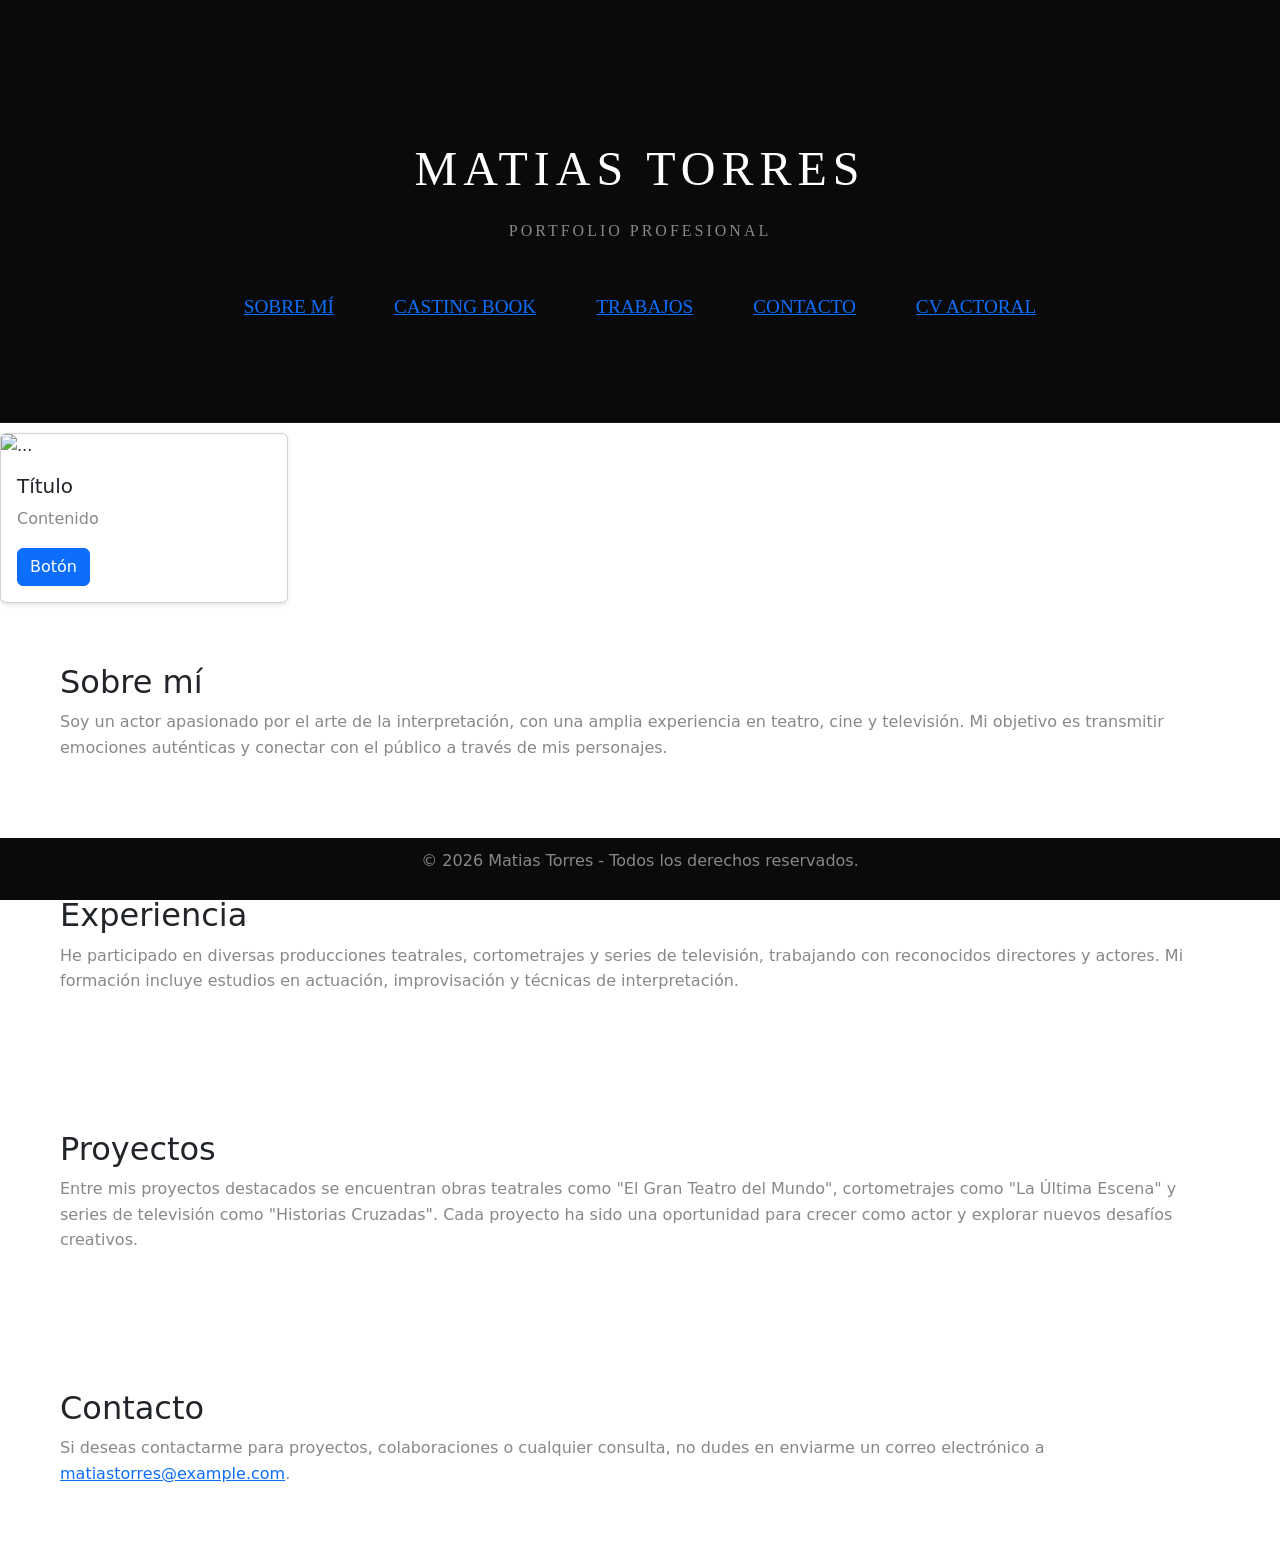
==== index.html @ a9c1d56f "Estructura inicial HTML, favicon; prueba de estilos.css" ====
<!DOCTYPE html> 

<html lang="en">

<head>

    <meta charset="UTF-8">
    <meta name="author" content="Matias Torres">
    <meta name="description" content="Trabajo Práctico - Modulo 1 - Diplomatura FullStack ICARO ">
    <meta name="keywords" content="Actor, Portfolio, Actuación, Desarrollo Web, Trabajo Practico">
    <meta name="viewport" content="width=device-width, initial-scale=1.0">
    <title>Matias Torres | Portfolio</title>
    <link rel="icon" type="image/x-icon" href="favicon.png">
    <link rel="stylesheet" href="estilos/estilos.css">
    <link href="https://cdn.jsdelivr.net/npm/bootstrap@5.3.3/dist/css/bootstrap.min.css" rel="stylesheet" integrity="sha384-sRIl4kxILFvY47J16cr9ZwB07vP4J8+LH7qKQnuqkuIAvNWLzeN8tE5YBujZqJLB" crossorigin="anonymous">
    <script src="https://cdn.jsdelivr.net/npm/bootstrap@5.3.3/dist/js/bootstrap.bundle.min.js" integrity="sha384-FKyoEForCGlyvwx9Hj09JcYn3nv7wiPVlz7YYwJrWVcXK/BmnVDxM+D2scQbITxI" crossorigin="anonymous"></script>

</head>

<body>

    <header class="header">
        <h1>Matias Torres</h1>
        <p>Portfolio profesional</p>
        <nav>
            <ul>
                <li><a href="#sobre-mi">Sobre mí</a></li>
                <li><a href="#casting-book">Casting Book</a></li>
                <li><a href="#set-escenario">Trabajos</a></li>
                <li><a href="#contacto">Contacto</a></li>
                <li><a href="imgs/CV - Actoral.png">CV ACTORAL</a></li>
            </ul>
        </nav>
    </header>

    <main>
        <div class="card" style="width: 18rem;">
  <img src="..." class="card-img-top" alt="...">
  <div class="card-body">
    <h5 class="card-title">Título</h5>
    <p class="card-text">Contenido</p>
    <a href="#" class="btn btn-primary">Botón</a>
  </div>
</div>
        <section id="sobre-mi" class="section">
            <h2>Sobre mí</h2>
            <p>Soy un actor apasionado por el arte de la interpretación, con una amplia experiencia en teatro, cine y televisión. Mi objetivo es transmitir emociones auténticas y conectar con el público a través de mis personajes.</p>
        </section>

        <section id="casting-book" class="section">
            <h2>Experiencia</h2>
            <p>He participado en diversas producciones teatrales, cortometrajes y series de televisión, trabajando con reconocidos directores y actores. Mi formación incluye estudios en actuación, improvisación y técnicas de interpretación.</p>
        </section>

        <section id="set-escenario" class="section">
            <h2>Proyectos</h2>
            <p>Entre mis proyectos destacados se encuentran obras teatrales como "El Gran Teatro del Mundo", cortometrajes como "La Última Escena" y series de televisión como "Historias Cruzadas". Cada proyecto ha sido una oportunidad para crecer como actor y explorar nuevos desafíos creativos.</p>
        </section>

        <section id="contacto" class="section">
            <h2>Contacto</h2>
            <p>Si deseas contactarme para proyectos, colaboraciones o cualquier consulta, no dudes en enviarme un correo electrónico a <a href="mailto:matiastorres@example.com">matiastorres@example.com</a>.</p>
        </section>
    </main>

    <footer>
        <p>&copy; 2026 Matias Torres - Todos los derechos reservados.</p>
    </footer>   

</body>

</html>
---- estilos/estilos.css ----
/* Estilos para el cuerpo de la página */
    body {
        font-family: 'Georgia', serif;
        margin: 0;
        padding: 0;
        background-color: #0a0a0a;
        color: #ffffff;
    }

    /* Estilos para los párrafos (rem: tamaño relativo al documento) */ 
    p {
        font-size: 1rem;
        line-height: 1.6;
        color: #888;
        margin-bottom: 50px;
    }

    /* --------------Estilos-detalle------------------*/

    /* -------- HEADER -------- */

    .header {
        font-size: 32px;
        color: #ffffff;
        background-color:#0a0a0a;
        text-align: center;
        margin-bottom: 10px;
        border-bottom: 1px solid #1c1c1c;
        padding: 140px 20px 100px 20px;
        width: 100%;
        font-family: Georgia, serif;
        text-transform: uppercase;
    }

    .header h1 {
        font-size: 3rem;
        font-weight: 300;
        letter-spacing: 6px;
        color: #ffffff;
        margin-bottom: 20px;
    }

    .header p {
        font-size: 1rem;
        letter-spacing: 3px;
        color: #888;
        margin-bottom: 50px;
    }

    /* -+ 1mer flexbox +- */
    .header nav ul {
    list-style: none;
    padding: 0;
    margin: 0;
    display: flex;
    justify-content: center;
    gap: 60px;
    font-size: 1.2rem;
    }

    /* -+ efecto tarjeta +- */
    .card {
    transition: all 0.3s ease-in-out; /* Suaviza la transición */
    box-shadow: 0 2px 5px rgba(0,0,0,0.1);
    }

    .card:hover {
    transform: translateY(-10px); /* Eleva la tarjeta */
    box-shadow: 0 10px 20px rgba(0,0,0,0.2); /* Aumenta la sombra */
    }

    /* --- Comportamiento de Enlaces --- */
    a {
        color: #9e9e9e;
        text-decoration: none;
    }

    a:hover {
        color: #ffffff;
    }

    /* -Imágenes */
    img {
        max-width: 100%;
        height: auto;
    }

    /* -section (class)*/
    section {
        padding: 60px 20px; 
        max-width: 1200px;
        margin: 0 auto;
    }

    /* -footer*/
    footer {
        background-color: #0a0a0a;
        color: white;
        padding: 10px;
        text-align: center;
        position: fixed;
        width: 100%;
        bottom: 0;
    }
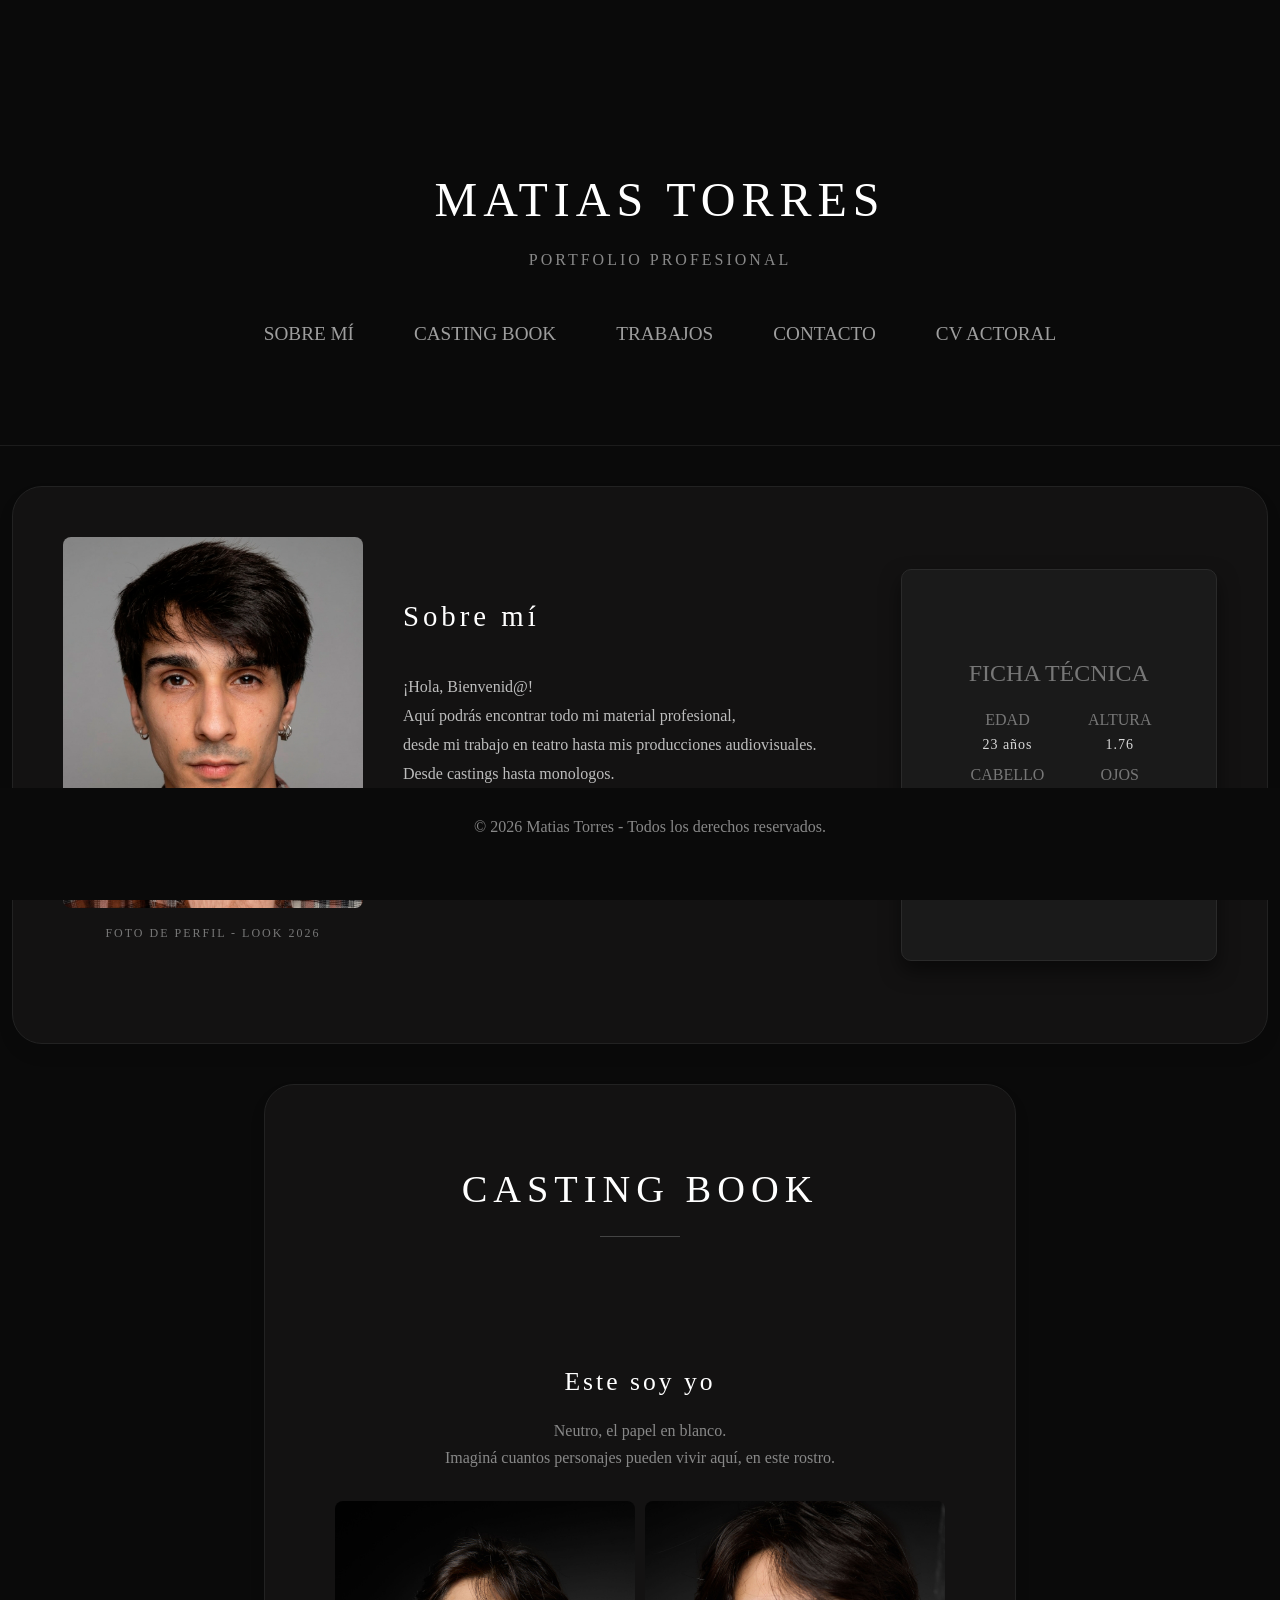
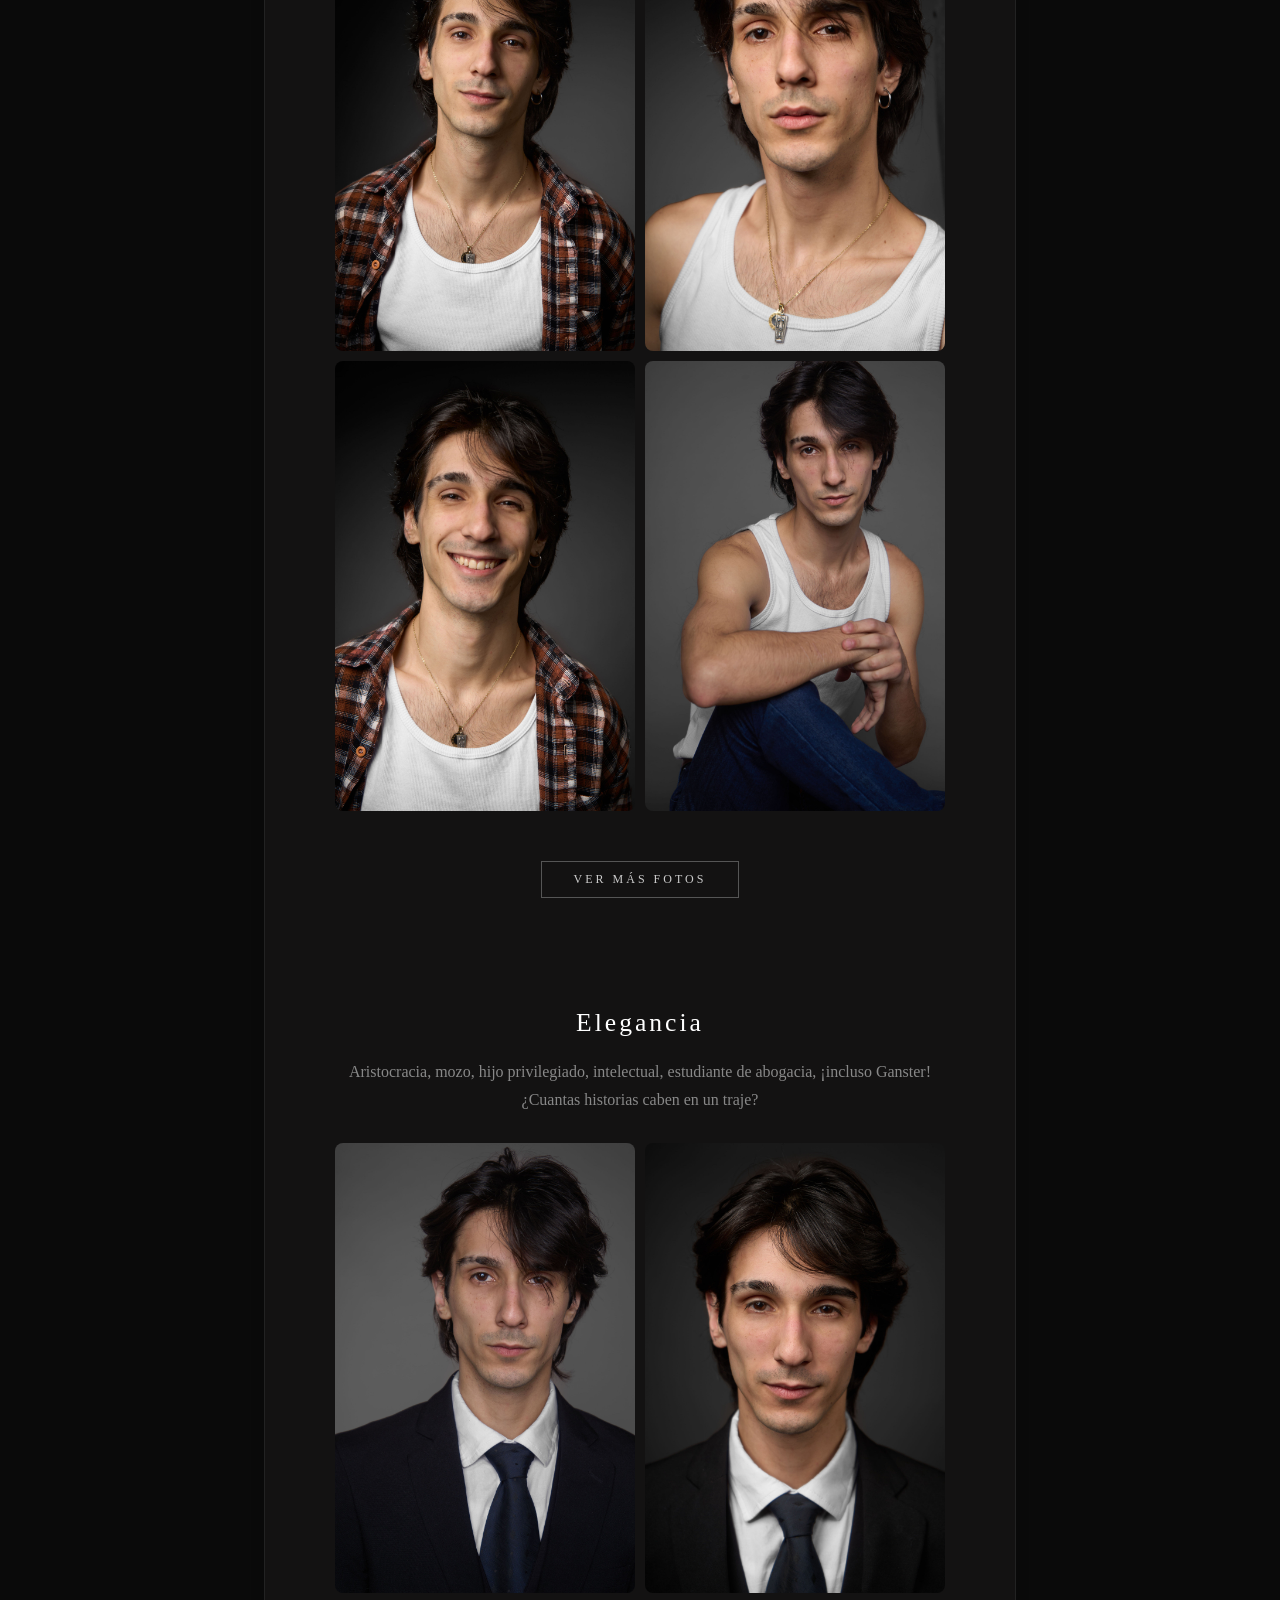
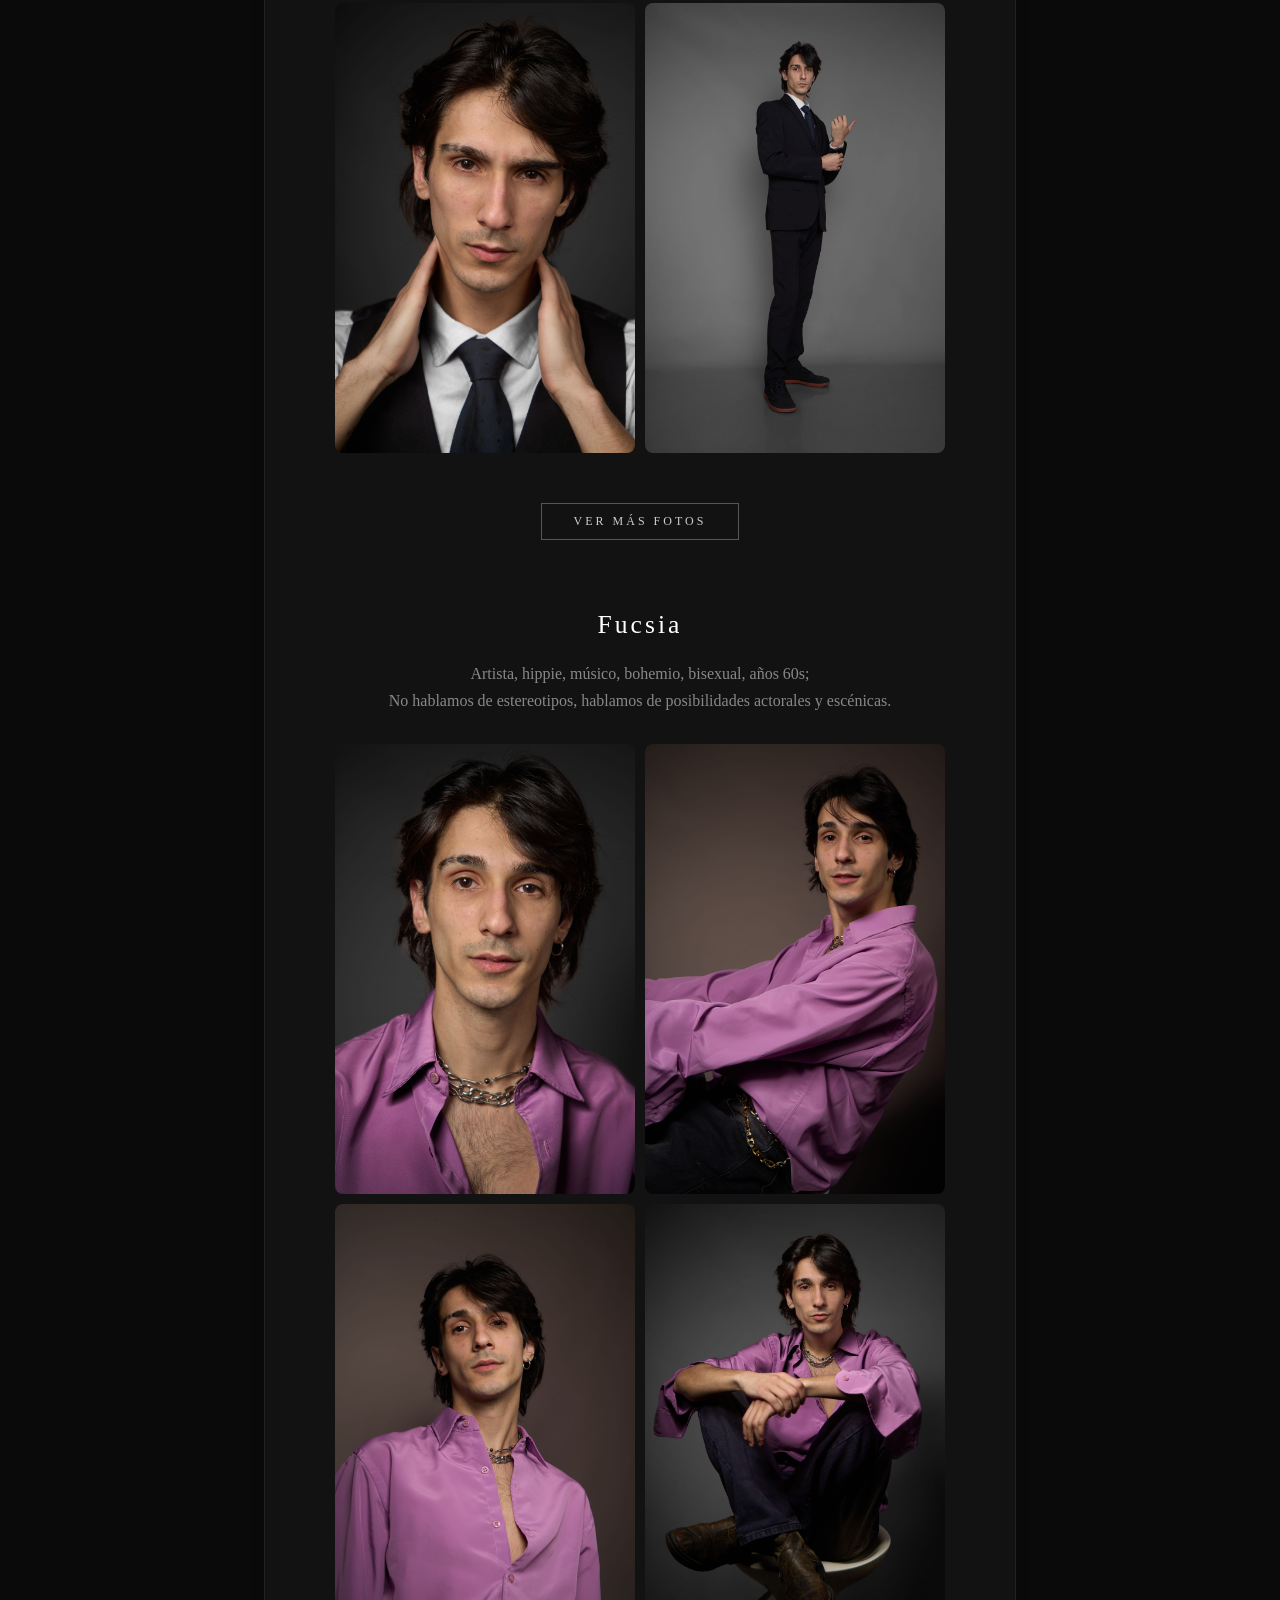
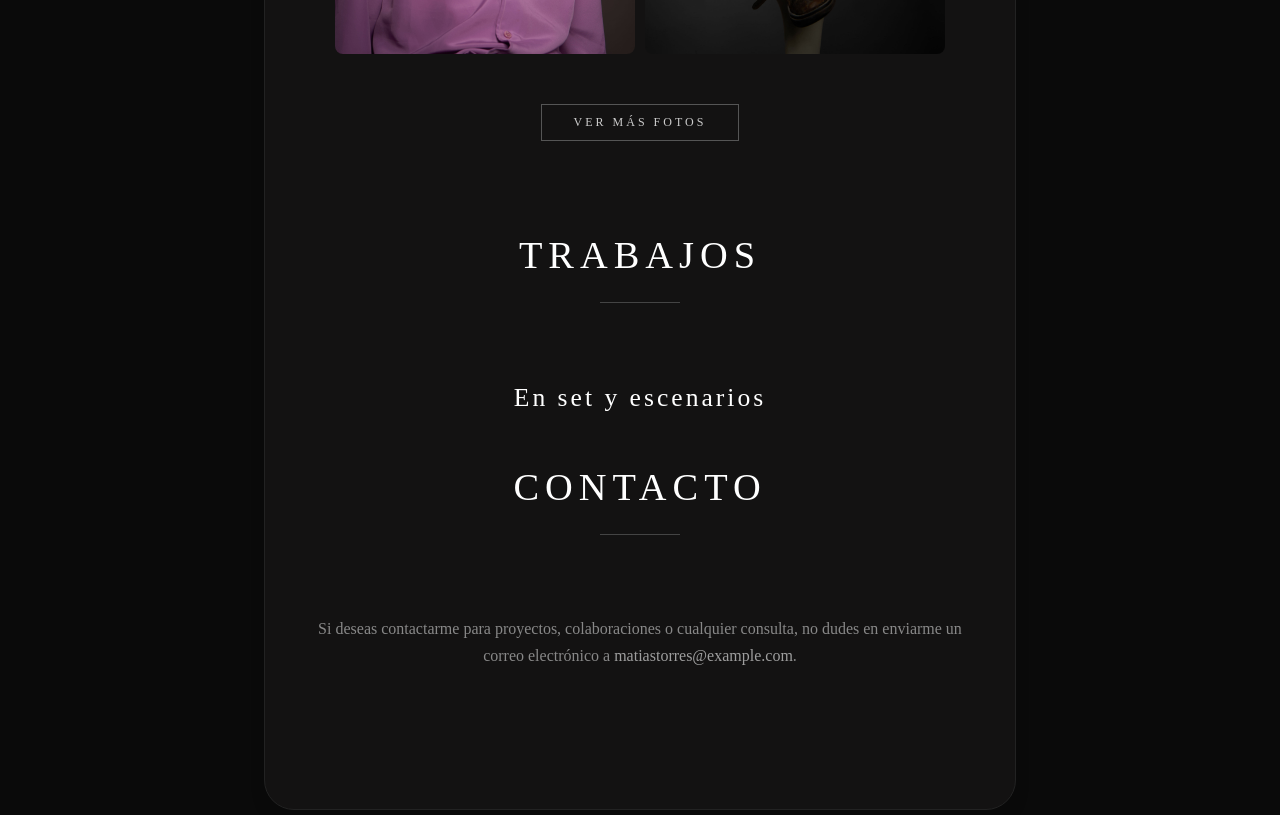
==== commit 3cf1d5dd: "Actualizo estilos de la card y layout" ====
--- a/index.html
+++ b/index.html
@@ -12,8 +12,6 @@
     <title>Matias Torres | Portfolio</title>
     <link rel="icon" type="image/x-icon" href="favicon.png">
     <link rel="stylesheet" href="estilos/estilos.css">
-    <link href="https://cdn.jsdelivr.net/npm/bootstrap@5.3.3/dist/css/bootstrap.min.css" rel="stylesheet" integrity="sha384-sRIl4kxILFvY47J16cr9ZwB07vP4J8+LH7qKQnuqkuIAvNWLzeN8tE5YBujZqJLB" crossorigin="anonymous">
-    <script src="https://cdn.jsdelivr.net/npm/bootstrap@5.3.3/dist/js/bootstrap.bundle.min.js" integrity="sha384-FKyoEForCGlyvwx9Hj09JcYn3nv7wiPVlz7YYwJrWVcXK/BmnVDxM+D2scQbITxI" crossorigin="anonymous"></script>
 
 </head>
 
@@ -34,27 +32,85 @@
     </header>
 
     <main>
-        <div class="card" style="width: 18rem;">
-  <img src="..." class="card-img-top" alt="...">
-  <div class="card-body">
-    <h5 class="card-title">Título</h5>
-    <p class="card-text">Contenido</p>
-    <a href="#" class="btn btn-primary">Botón</a>
-  </div>
-</div>
-        <section id="sobre-mi" class="section">
-            <h2>Sobre mí</h2>
-            <p>Soy un actor apasionado por el arte de la interpretación, con una amplia experiencia en teatro, cine y televisión. Mi objetivo es transmitir emociones auténticas y conectar con el público a través de mis personajes.</p>
+        <section id="sobre-mi" class="card">
+            <div class="card-image">
+                <img src="imgs/look2026.png" alt="Foto de perfil de Matias Torres">
+                <p class="epigrafe">Foto de perfil - Look 2026</p>
+            </div>
+
+            <div class="card-content">
+                <h2>Sobre mí</h2>
+                <p> ¡Hola, Bienvenid@! <br>
+                Aquí podrás encontrar todo mi material profesional, <br>
+                desde mi trabajo en teatro hasta mis producciones audiovisuales. <br>
+                Desde castings hasta monologos. <br>
+                Mis fotos profesionales para casting, como mi look actual, mi contacto; <br>
+                ¡Hasta variados detrás de escenas! <br> <br>
+                Espero pronto trabajemos juntos, ¡espero tu mensaje! </p>           
+            </div>
+
+            <div>
+                <div class="ficha-tecnica">
+                    <h2>Ficha Técnica</h2>
+                    <ul>
+                        <li> <h3> Edad </h3> <p> 23 años </p> </li>    
+                        <li> <h3> Altura </h3> <p> 1.76 </p> </li>
+                        <li> <h3> Cabello </h3> <p> Negro </p> </li>
+                        <li> <h3> Ojos </h3> <p> Marrón oscuro </p> </li>
+                        <li> <h3> Peso </h3> <p> 55kg </p> </li>
+                        <li> <h3> Idiomas </h3> <p> Español e Inglés (B2) </p> </li>
+                    </ul>
+            </div>
         </section>
 
-        <section id="casting-book" class="section">
-            <h2>Experiencia</h2>
-            <p>He participado en diversas producciones teatrales, cortometrajes y series de televisión, trabajando con reconocidos directores y actores. Mi formación incluye estudios en actuación, improvisación y técnicas de interpretación.</p>
+        <section id="casting-book" class="card">
+                    <h2>Casting Book</h2>
+        <div class="casting-book"> 
+            <h3>Este soy yo</h3>
+            <p>Neutro, el papel en blanco. <br> Imaginá cuantos personajes pueden vivir aquí, en este rostro.</p>
+            <div class="galeria-neutro">
+                <img src="imgs/neutro/yo1.jpg" alt="Este soy yo">
+                <img src="imgs/neutro/yo2.jpg" alt="Este soy yo">
+                <img src="imgs/neutro/yo3.jpg" alt="Este soy yo">
+                <img src="imgs/neutro/yo4.jpg" alt="Este soy yo">
+            </div>
+            <a href="este-soy-yo.html" class="ver-mas">Ver más fotos</a>
+            </div>
+        <div class="casting-book">
+            <h3>Elegancia</h3>
+            <p>Aristocracia, mozo, hijo privilegiado, intelectual, estudiante de abogacia, ¡incluso Ganster! <br> 
+                ¿Cuantas historias caben en un traje?</p>
+                <div class="casting-book">
+                     <div class="galeria-neutro">
+                <img src="imgs/elegancia/Elegancia1.jpg" alt="Este soy yo elegante">
+                <img src="imgs/elegancia/Elegancia3.jpg" alt="Este soy yo elegante">
+                <img src="imgs/elegancia/Elegancia4.jpg" alt="Este soy yo elegante">
+                <img src="imgs/elegancia/Elegancia2.jpg" alt="Este soy yo elegante">
+            </div>
+            <a href="este-soy-yoelegante.html" class="ver-mas">Ver más fotos</a>
+
+                </div>
+            <h3>Fucsia</h3>
+            <p>Artista, hippie, músico, bohemio, bisexual, años 60s;  <br> 
+                No hablamos de estereotipos, hablamos de posibilidades actorales y escénicas.</p>
+                <div class="casting-book">
+                     <div class="galeria-neutro">
+                        <img src="imgs/fucsia/Fucsia3.jpg" alt="Este soy yo fucsia">
+                        <img src="imgs/fucsia/Fucsia8.jpg" alt="Este soy yo fucsia">
+                        <img src="imgs/fucsia/Fucsia11.jpg" alt="Este soy yo fucsia">
+                        <img src="imgs/fucsia/Fucsia6.jpg" alt="Este soy yo fucsia">
+                    </div>
+                    <a href="este-soy.yofucsia.html" class="ver-mas">Ver más fotos</a>
+                </div>
+                <section id="set-escenario" class="seccion">
+    <div class="trabajos-header">
+    <h2>TRABAJOS</h2>
+    <h3>En set y escenarios</h3>
+</div>
         </section>
 
         <section id="set-escenario" class="section">
-            <h2>Proyectos</h2>
-            <p>Entre mis proyectos destacados se encuentran obras teatrales como "El Gran Teatro del Mundo", cortometrajes como "La Última Escena" y series de televisión como "Historias Cruzadas". Cada proyecto ha sido una oportunidad para crecer como actor y explorar nuevos desafíos creativos.</p>
+           
         </section>
 
         <section id="contacto" class="section">
--- a/estilos/estilos.css
+++ b/estilos/estilos.css
@@ -59,46 +59,217 @@
     }
 
     /* -+ efecto tarjeta +- */
+
     .card {
-    transition: all 0.3s ease-in-out; /* Suaviza la transición */
-    box-shadow: 0 2px 5px rgba(0,0,0,0.1);
-    }
-
-    .card:hover {
-    transform: translateY(-10px); /* Eleva la tarjeta */
-    box-shadow: 0 10px 20px rgba(0,0,0,0.2); /* Aumenta la sombra */
-    }
-
-    /* --- Comportamiento de Enlaces --- */
-    a {
-        color: #9e9e9e;
-        text-decoration: none;
-    }
-
-    a:hover {
-        color: #ffffff;
-    }
+    transition: all 0.3s ease-in-out;
+    box-shadow: 0 10px 15px rgba(0,0,0,0.1);
+    padding: 50px;
+    border: 1px solid #222;
+    border-radius: 30px;
+    width: fit-content;
+    margin: 40px auto;
+    background-color: #131212;
+    display: flex;
+    gap: 40px;
+    align-items: center;
+    }
+
+    .card-content {
+    flex: 1;
+    min-width: 300px;
+    }
+
+    .card-content p {
+    color: #bdbdbd;
+    font-size: 1rem;
+    text-align: left;
+    line-height: 1.8;
+    flex: 1;
+    min-width: 0;
+    }
+
+    .card-content h2 {
+    font-weight: 300;
+    font-size: 1.8rem;
+    text-align: left;
+    letter-spacing: 4px;
+    margin-bottom: 40px;
+    color: #ffffff;
+    }
+
+    .card img {
+    width: 300px;
+    border-radius: 8px;
+    height: auto;
+    }
+
+    .epigrafe {
+    margin-top: 12px;
+    font-size: 0.75rem;
+    letter-spacing: 2px;
+    color: #777;
+    text-transform: uppercase;
+    text-align: center;
+    }
+
+    .ficha-tecnica {
+    flex: 400px;
+    flex-shrink: 0;
+    background: #1a1a1a;
+    border: 1px solid #2a2a2a;
+    border-radius: 10px;
+    padding: 70px 25px;
+    box-shadow: 0 10px 20px rgba(0,0,0,0.5);
+    }
+
+    .ficha-tecnica ul {
+    list-style: none;
+    display: grid;
+    grid-template-columns: repeat(2, auto);
+    justify-content: center;
+    font-size: 1.2rem;
+    text-align: center;
+    }
+
+    .ficha-tecnica p {
+    margin: 5px 0;
+    font-size: 0.875rem;
+    color: #d9d9d9;
+    letter-spacing: 1px;
+    }
+
+    .ficha-tecnica h2 { 
+    font-size: 1.5rem;
+    color: #ffffff;
+    margin: 4spx;
+    text-transform: uppercase;
+    text-align: center;
+    font-weight: 300;
+    color: #777;
+    }
+
+    .ficha-tecnica h3 { 
+    font-size: 1rem;
+    color: #ffffff;
+    margin: 4px;
+    text-transform: uppercase;
+    text-align: center;
+    font-weight: 300;
+    color: #777;
+    }
+
+    /* --- Casting Book --- */
+
+#casting-book {
+    display: flex;
+    flex-direction: column;
+    align-items: center;
+}
+
+.casting-book {
+    display: flex;
+    flex-direction: column;
+    align-items: center;
+    margin-bottom: 60px;
+}
+
+.galeria-neutro {
+    display: grid;
+    grid-template-columns: repeat(2, 1fr);
+    gap: 10px;
+    justify-content: center;
+}
+
+#casting-book h2 {
+    font-size: 2.4rem;
+    letter-spacing: 6px;
+    font-weight: 300;
+    text-transform: uppercase;
+    margin-bottom: 80px;
+    text-align: center;
+    position: relative;
+}
+
+#casting-book h2::after {
+    content: "";
+    display: block;
+    width: 80px;
+    height: 1px;
+    background: #444;
+    margin: 25px auto 0 auto;
+}
+
+#casting-book h3 {
+    font-size: 1.6rem;
+    letter-spacing: 3px;
+    font-weight: 400;
+    margin-top: 10px;
+    margin-bottom: 20px;
+    text-align: center;
+}
+
+#casting-book p {
+    max-width: 650px;
+    margin: 0 auto 30px auto;
+    text-align: center;
+    line-height: 1.7;
+}
+
+#casting-book {
+    margin-bottom: 5px;
+}
+
+/* --- Comportamiento de Enlaces --- */
+a {
+    color: #9e9e9e;
+    text-decoration: none;
+}
+
+a:hover {
+    color: #ffffff;
+}
+
+/* --- Botón Ver Más --- */
+
+.ver-mas {
+    display: inline-block;
+    margin-top: 50px;
+    padding: 10px 32px;
+    border: 1px solid #555;
+    font-size: 0.75rem;
+    letter-spacing: 3px;
+    text-transform: uppercase;
+    color: #ccc;
+    text-decoration: none;
+    transition: all 0.3s ease;}
+
+.ver-mas:hover {
+    background: white;
+    color: black;
+}
 
     /* -Imágenes */
-    img {
-        max-width: 100%;
-        height: auto;
-    }
-
-    /* -section (class)*/
-    section {
-        padding: 60px 20px; 
-        max-width: 1200px;
-        margin: 0 auto;
-    }
+img {
+    max-width: 100%;
+    height: auto;
+}
 
     /* -footer*/
-    footer {
-        background-color: #0a0a0a;
-        color: white;
-        padding: 10px;
-        text-align: center;
-        position: fixed;
-        width: 100%;
-        bottom: 0;
-    }   
+footer {
+    background-color: #0a0a0a;
+    color: white;
+    padding: 10px;
+    text-align: center;
+    position: fixed;
+    width: 100%;
+    bottom: 0;
+}
+
+    @media (max-width:768px){
+
+    .card{
+    flex-direction:column;
+    text-align:center;
+    }
+
+    }
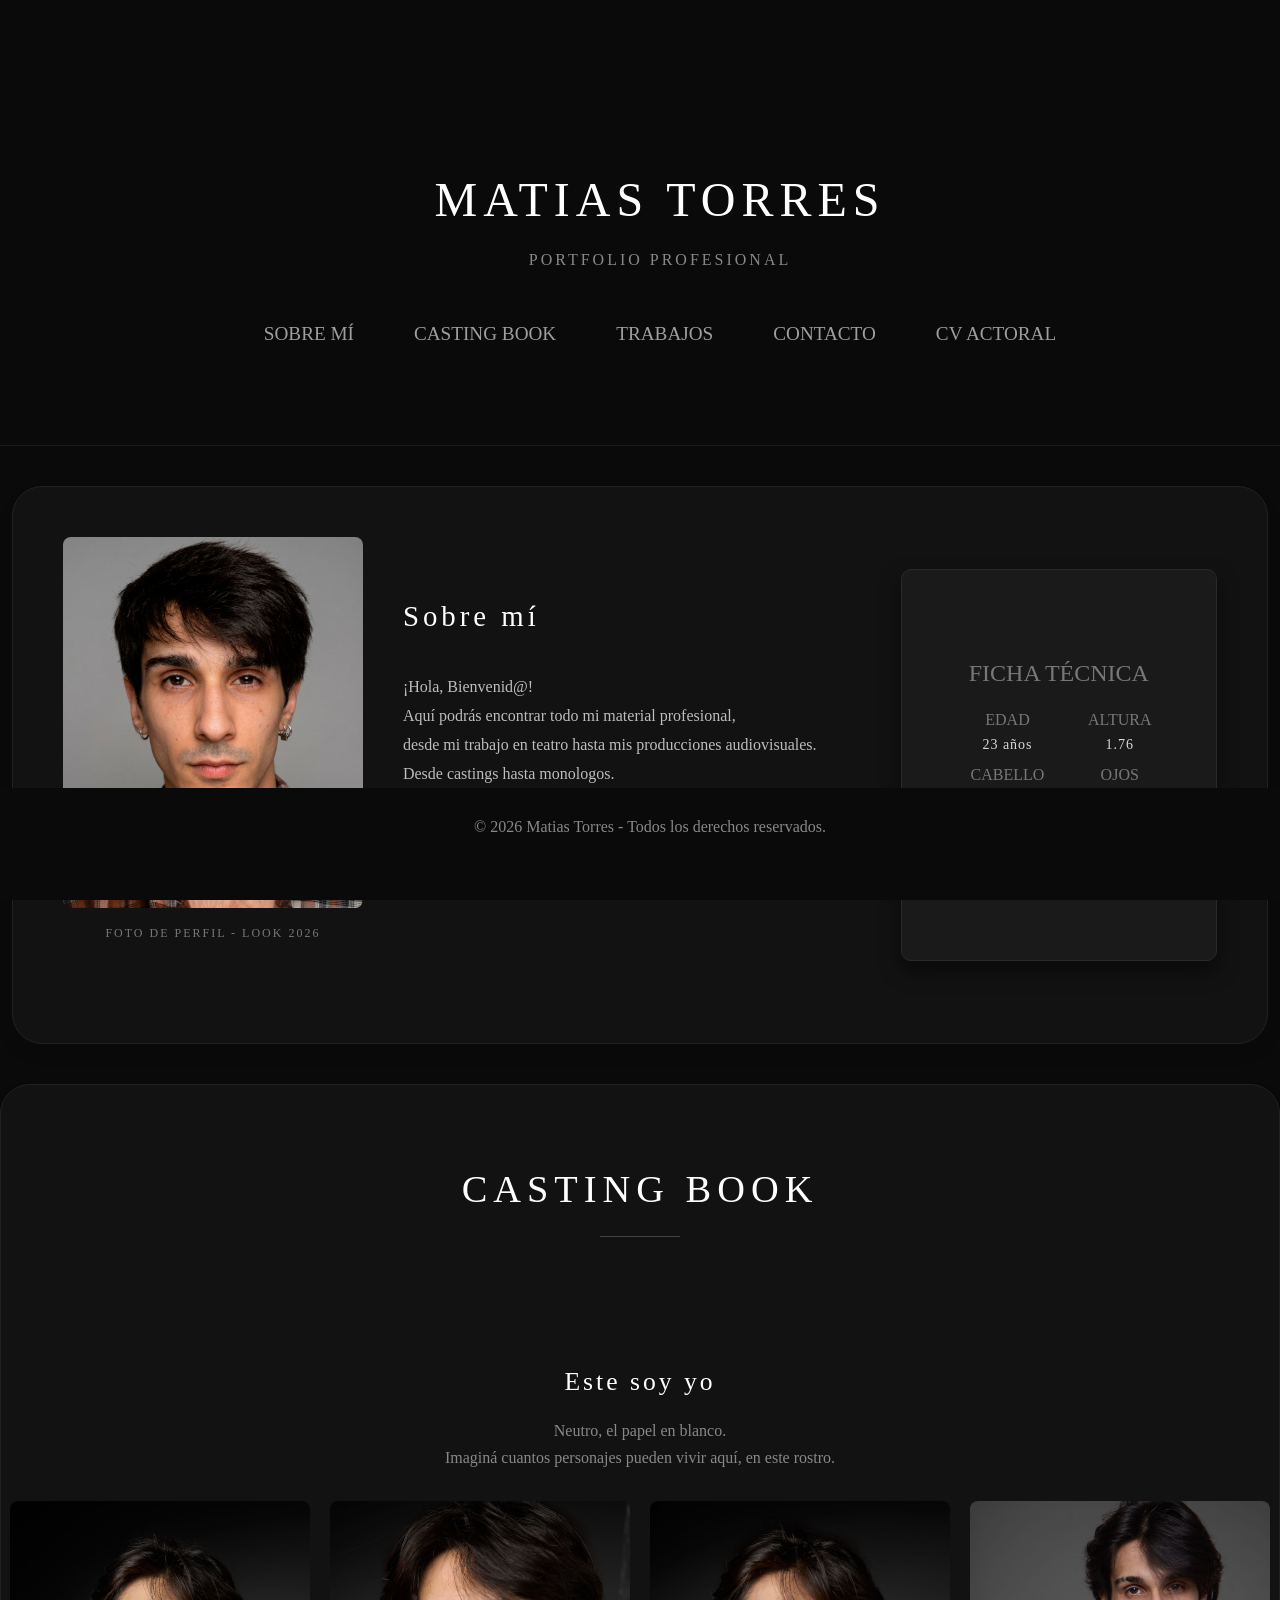
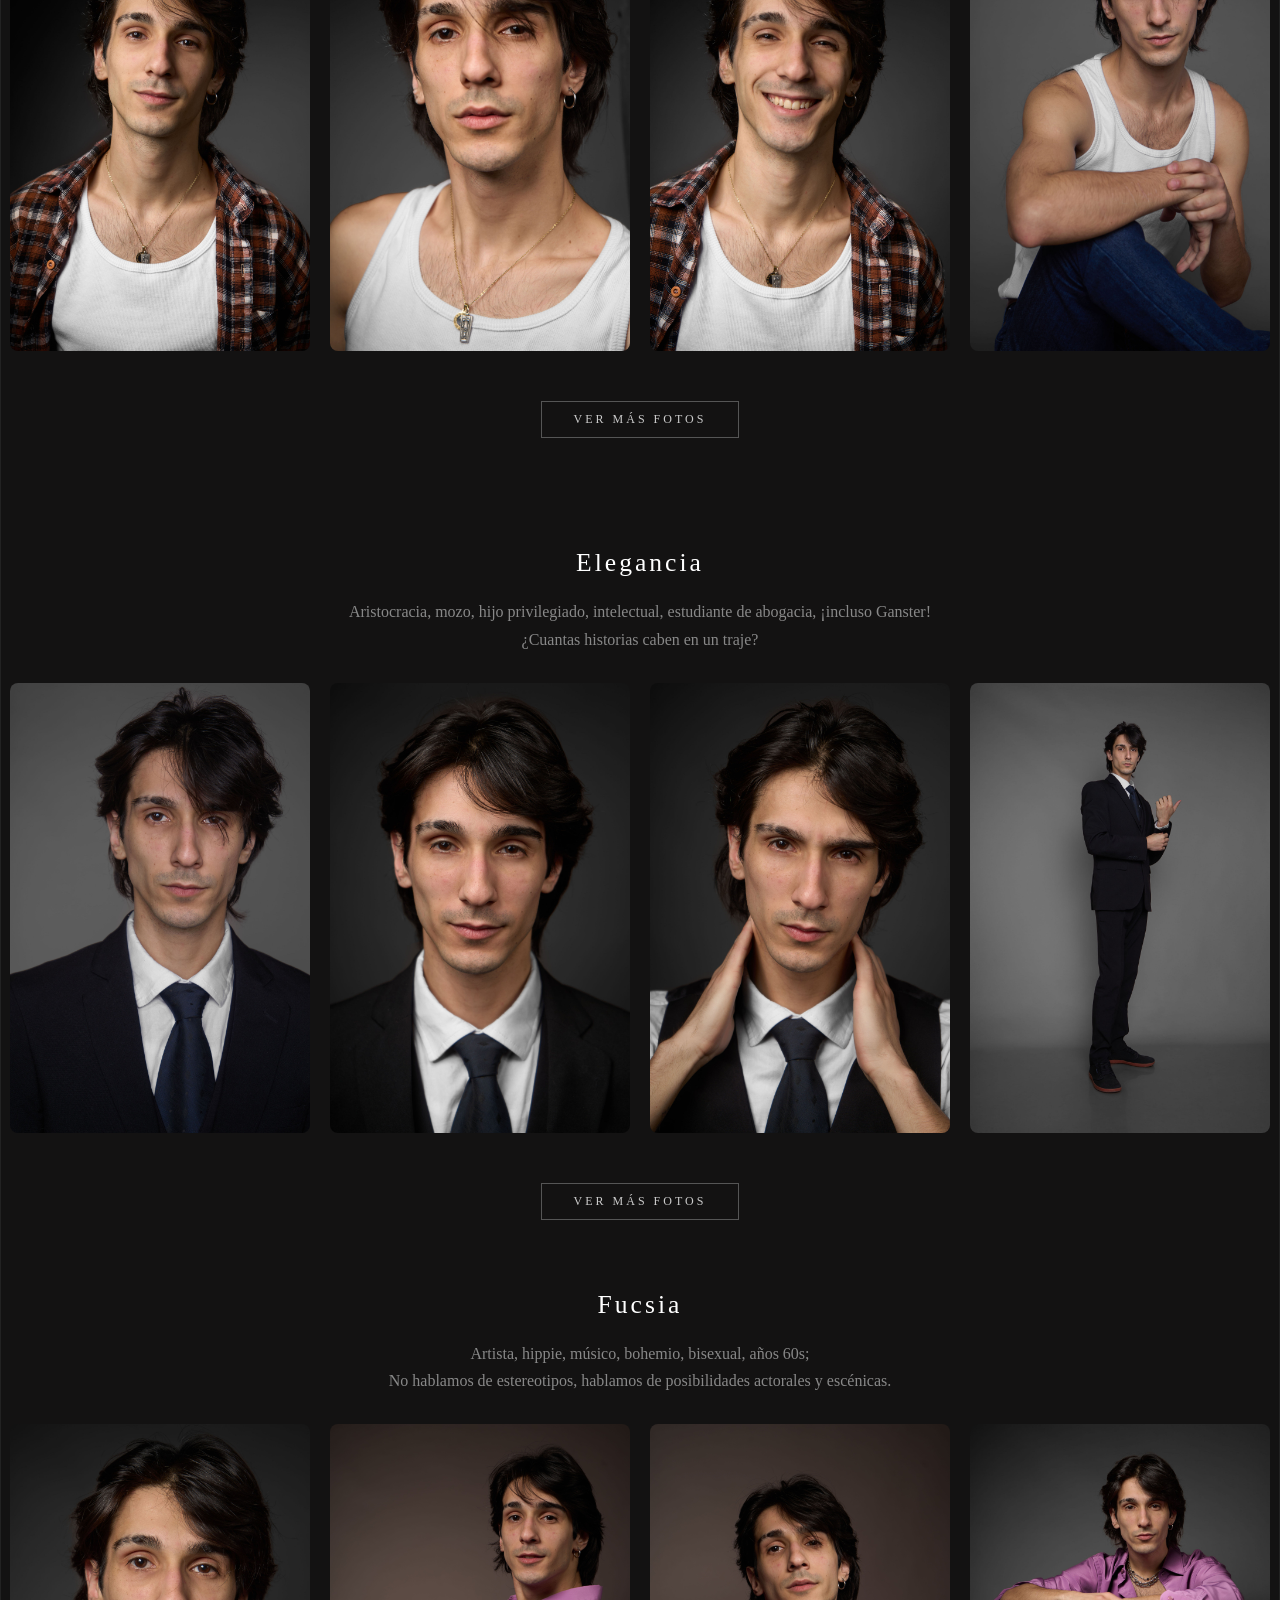
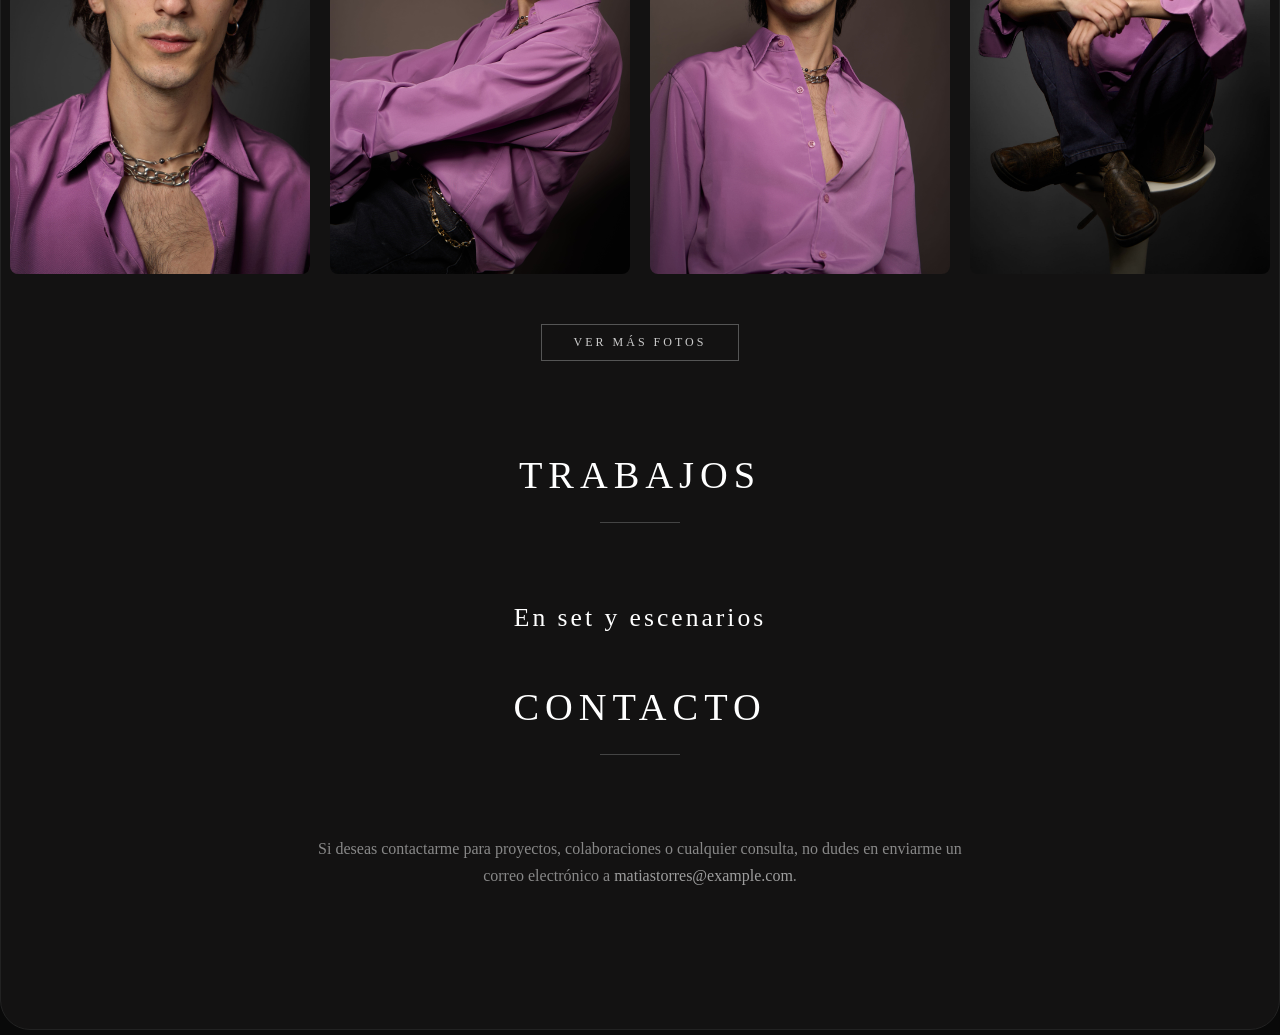
==== commit 2a036f54: "Arreglo para galeria en horizontal, boton ver más, preparo otras páginas para ver galeria completa d" ====
--- a/index.html
+++ b/index.html
@@ -68,7 +68,7 @@
         <div class="casting-book"> 
             <h3>Este soy yo</h3>
             <p>Neutro, el papel en blanco. <br> Imaginá cuantos personajes pueden vivir aquí, en este rostro.</p>
-            <div class="galeria-neutro">
+            <div class="galeria">
                 <img src="imgs/neutro/yo1.jpg" alt="Este soy yo">
                 <img src="imgs/neutro/yo2.jpg" alt="Este soy yo">
                 <img src="imgs/neutro/yo3.jpg" alt="Este soy yo">
@@ -81,7 +81,7 @@
             <p>Aristocracia, mozo, hijo privilegiado, intelectual, estudiante de abogacia, ¡incluso Ganster! <br> 
                 ¿Cuantas historias caben en un traje?</p>
                 <div class="casting-book">
-                     <div class="galeria-neutro">
+                     <div class="galeria">
                 <img src="imgs/elegancia/Elegancia1.jpg" alt="Este soy yo elegante">
                 <img src="imgs/elegancia/Elegancia3.jpg" alt="Este soy yo elegante">
                 <img src="imgs/elegancia/Elegancia4.jpg" alt="Este soy yo elegante">
@@ -94,7 +94,7 @@
             <p>Artista, hippie, músico, bohemio, bisexual, años 60s;  <br> 
                 No hablamos de estereotipos, hablamos de posibilidades actorales y escénicas.</p>
                 <div class="casting-book">
-                     <div class="galeria-neutro">
+                     <div class="galeria">
                         <img src="imgs/fucsia/Fucsia3.jpg" alt="Este soy yo fucsia">
                         <img src="imgs/fucsia/Fucsia8.jpg" alt="Este soy yo fucsia">
                         <img src="imgs/fucsia/Fucsia11.jpg" alt="Este soy yo fucsia">
--- a/estilos/estilos.css
+++ b/estilos/estilos.css
@@ -160,27 +160,28 @@
 
     /* --- Casting Book --- */
 
-#casting-book {
+    #casting-book {
     display: flex;
     flex-direction: column;
     align-items: center;
-}
-
-.casting-book {
+    }
+
+    .casting-book {
     display: flex;
     flex-direction: column;
     align-items: center;
     margin-bottom: 60px;
-}
-
-.galeria-neutro {
-    display: grid;
+    }
+
+    .galeria {
+    display: flex;
+    flex-direction: row;
     grid-template-columns: repeat(2, 1fr);
-    gap: 10px;
+    gap: 20px;
     justify-content: center;
-}
-
-#casting-book h2 {
+    }
+
+    #casting-book h2 {
     font-size: 2.4rem;
     letter-spacing: 6px;
     font-weight: 300;
@@ -188,50 +189,50 @@
     margin-bottom: 80px;
     text-align: center;
     position: relative;
-}
-
-#casting-book h2::after {
+    }
+
+    #casting-book h2::after {
     content: "";
     display: block;
     width: 80px;
     height: 1px;
     background: #444;
     margin: 25px auto 0 auto;
-}
-
-#casting-book h3 {
+    }
+
+    #casting-book h3 {
     font-size: 1.6rem;
     letter-spacing: 3px;
     font-weight: 400;
     margin-top: 10px;
     margin-bottom: 20px;
     text-align: center;
-}
-
-#casting-book p {
+    }
+
+    #casting-book p {
     max-width: 650px;
     margin: 0 auto 30px auto;
     text-align: center;
     line-height: 1.7;
-}
-
-#casting-book {
+    }
+
+    #casting-book {
     margin-bottom: 5px;
-}
-
-/* --- Comportamiento de Enlaces --- */
-a {
+    }
+
+    /* --- Comportamiento de Enlaces --- */
+    a {
     color: #9e9e9e;
     text-decoration: none;
-}
-
-a:hover {
-    color: #ffffff;
-}
-
-/* --- Botón Ver Más --- */
-
-.ver-mas {
+    }
+
+    a:hover {
+    color: #ffffff;
+    }
+
+    /* --- Botón Ver Más --- */
+
+    .ver-mas {
     display: inline-block;
     margin-top: 50px;
     padding: 10px 32px;
@@ -241,21 +242,22 @@
     text-transform: uppercase;
     color: #ccc;
     text-decoration: none;
-    transition: all 0.3s ease;}
-
-.ver-mas:hover {
+    transition: all 0.3s ease;
+    }
+
+    .ver-mas:hover {
     background: white;
     color: black;
-}
+    }
 
     /* -Imágenes */
-img {
+    img {
     max-width: 100%;
     height: auto;
-}
+    }
 
     /* -footer*/
-footer {
+    footer {
     background-color: #0a0a0a;
     color: white;
     padding: 10px;
@@ -263,7 +265,7 @@
     position: fixed;
     width: 100%;
     bottom: 0;
-}
+    }
 
     @media (max-width:768px){
 
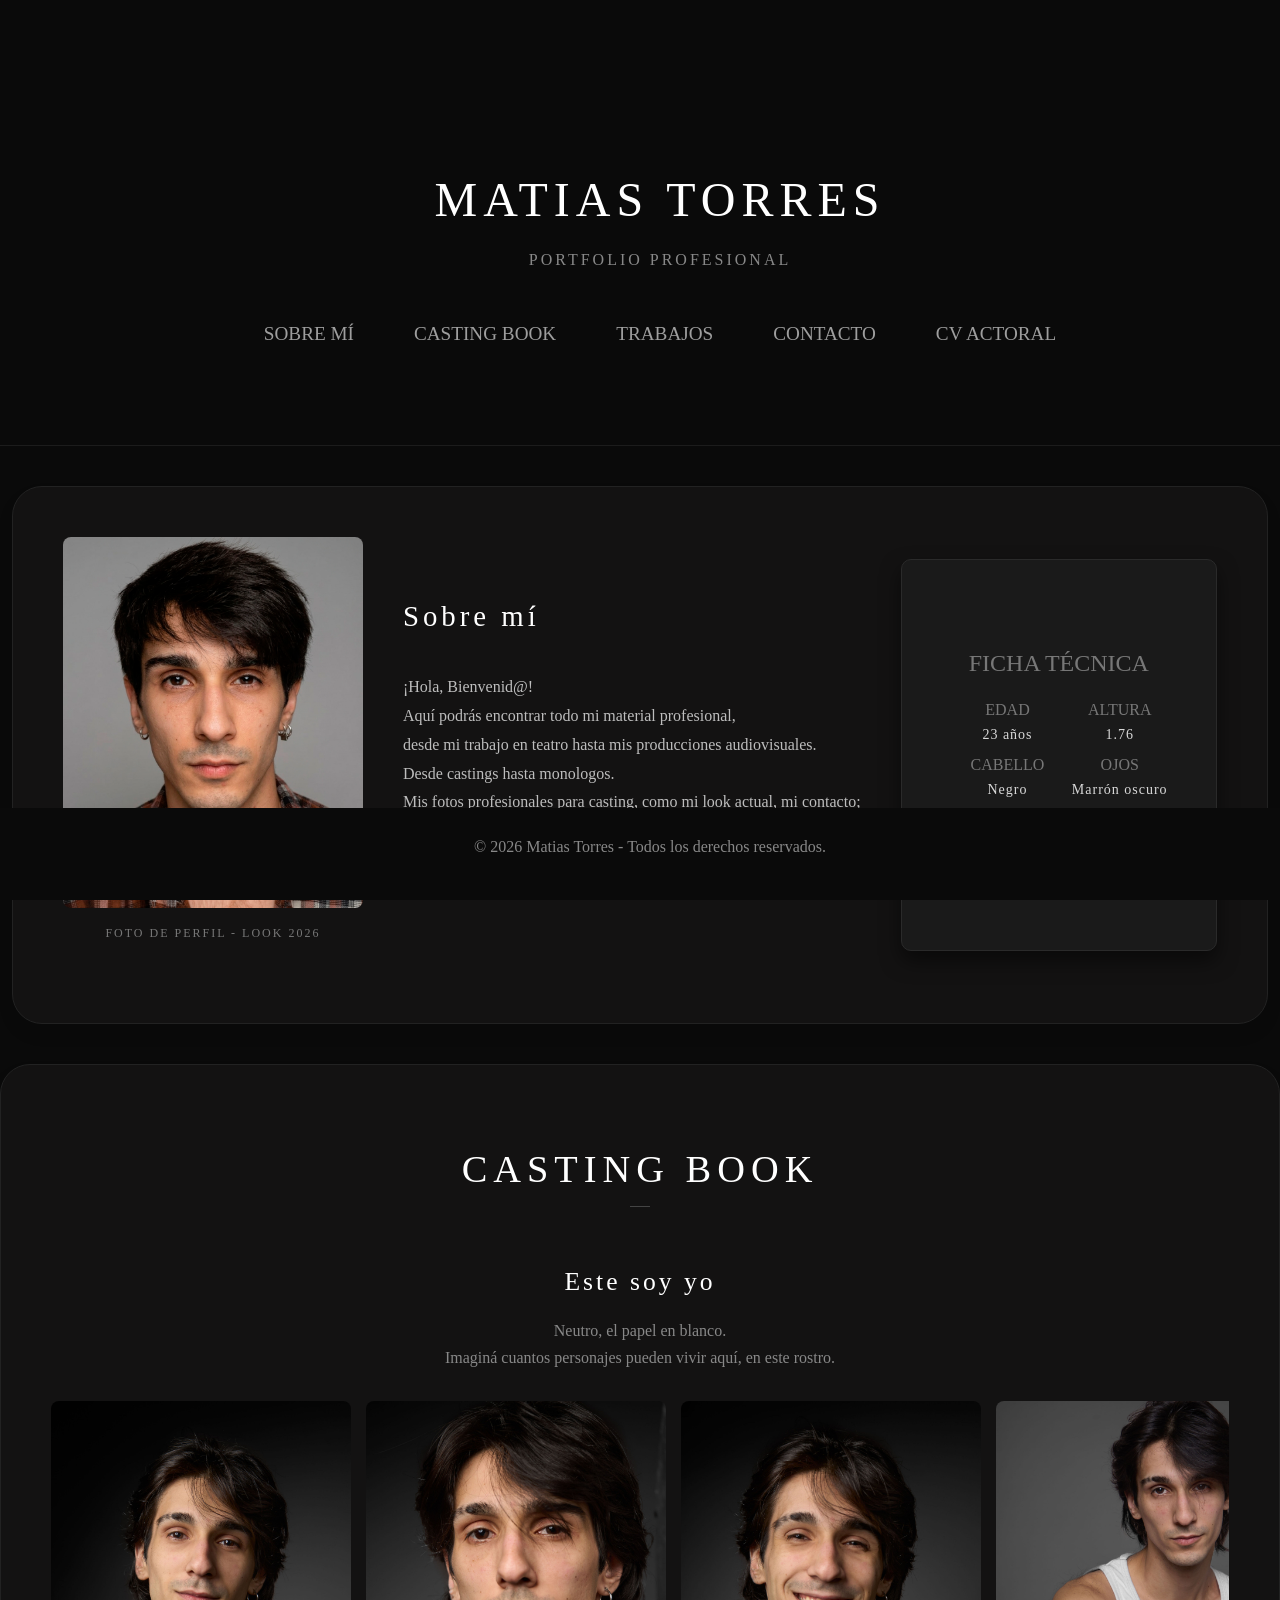
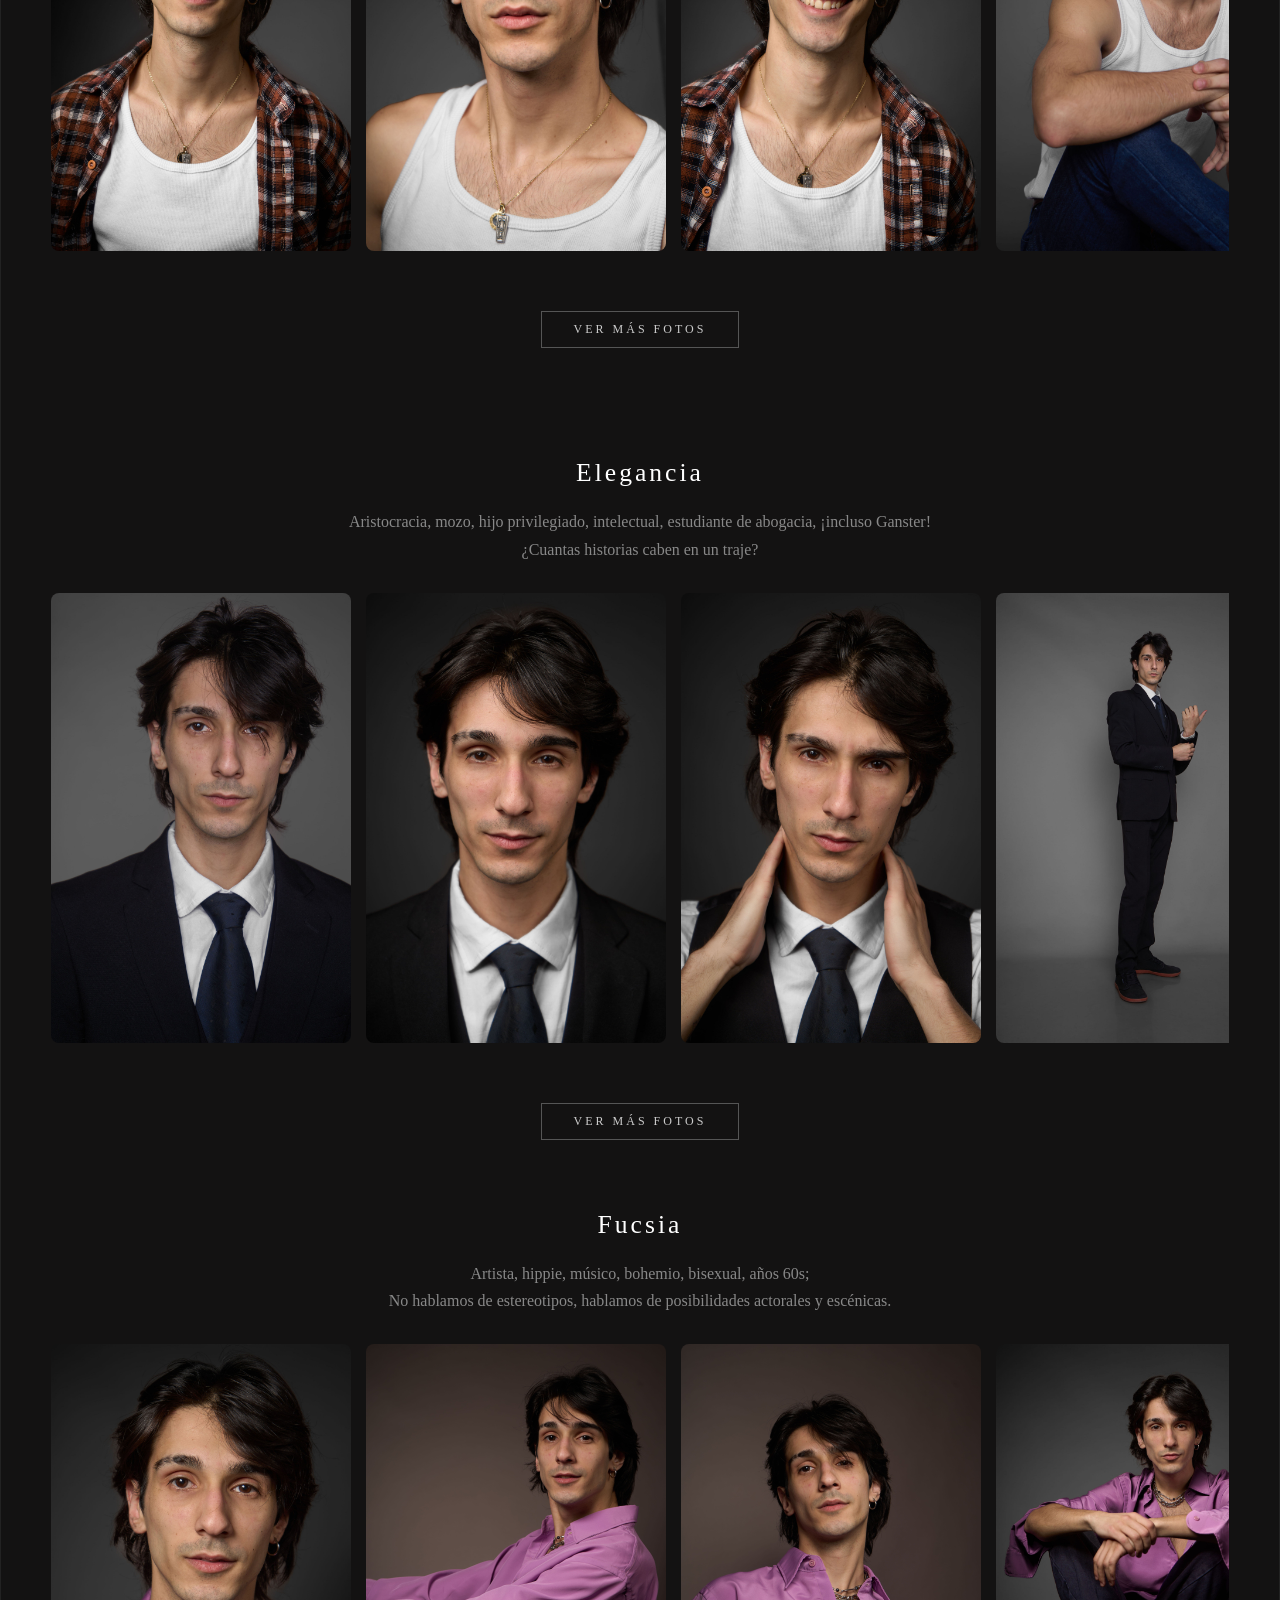
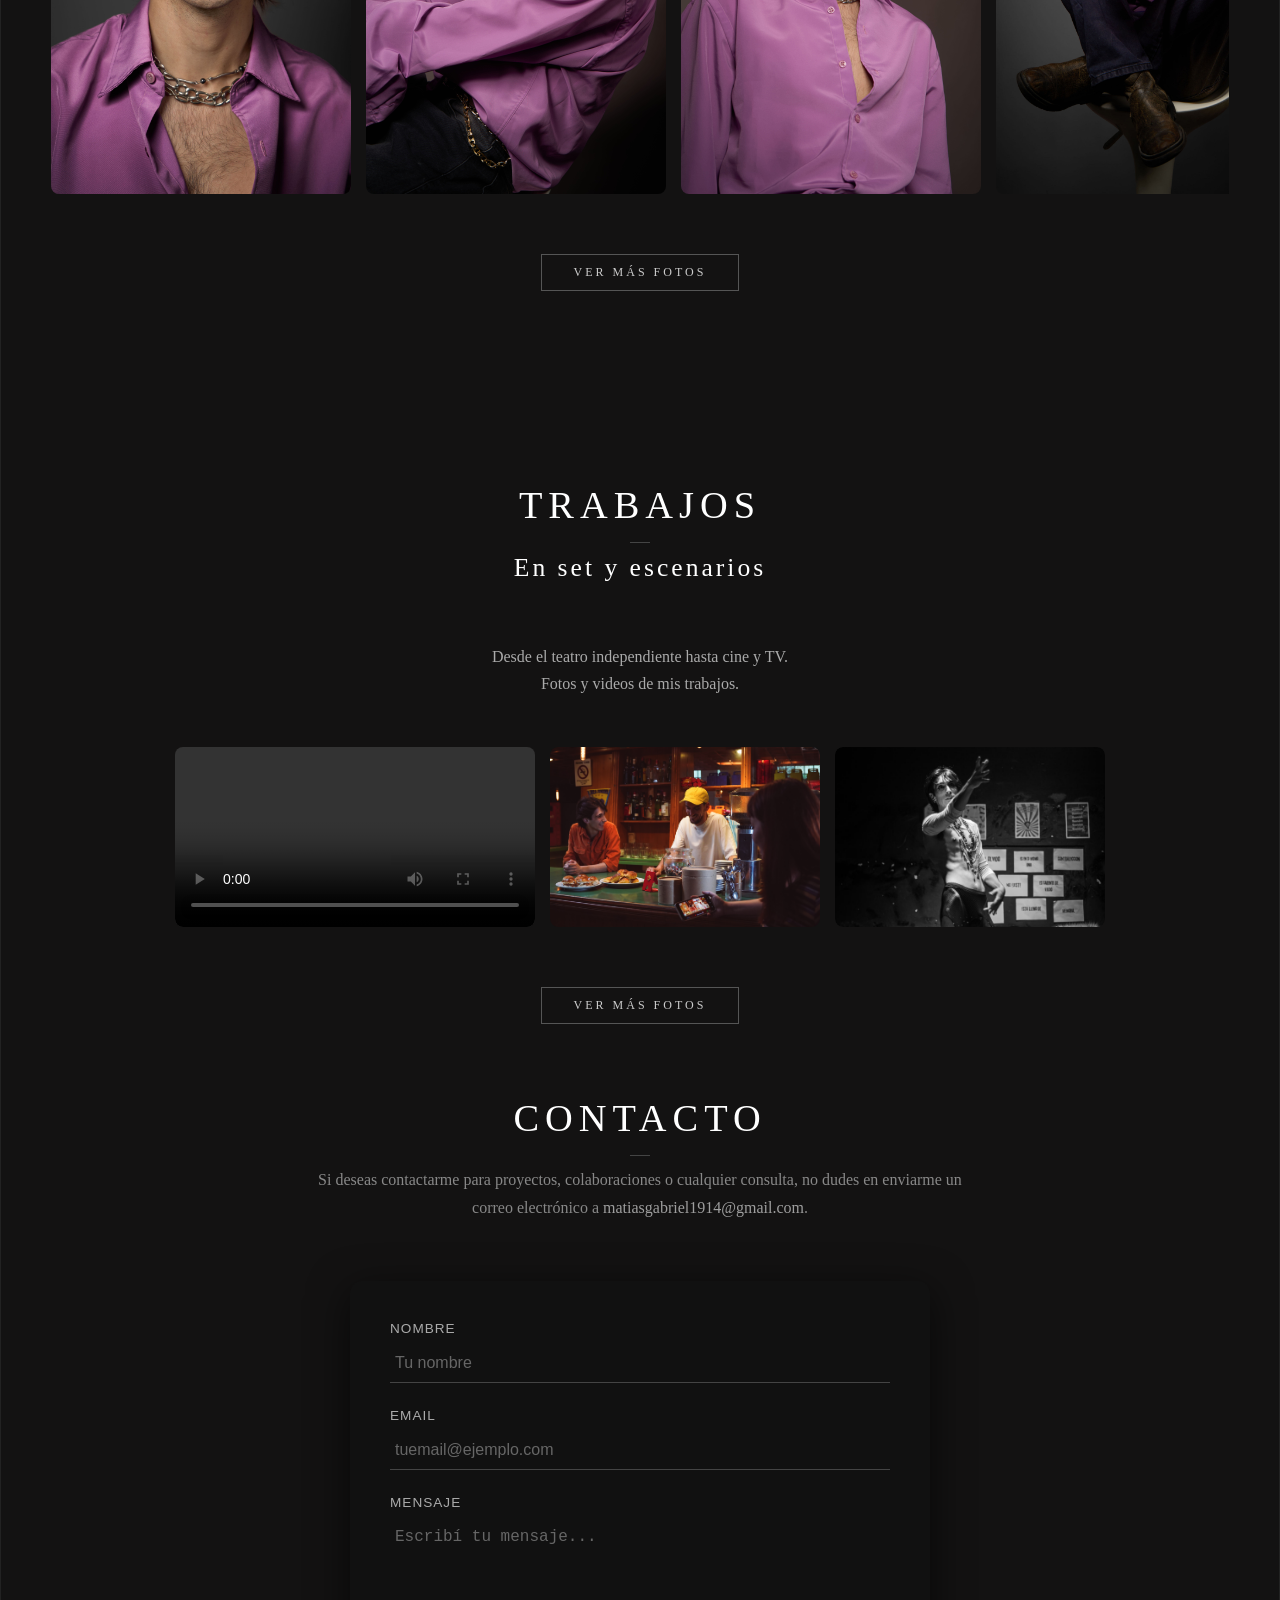
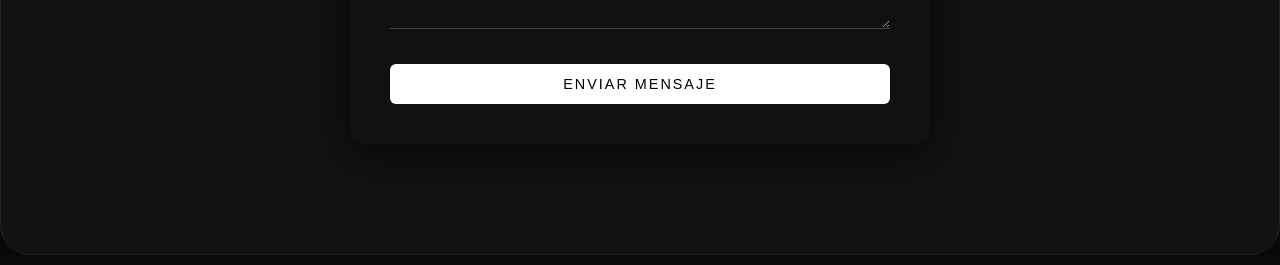
==== commit 789b38f6: "Repaso final: páginas, responsive y formulario terminado" ====
--- a/index.html
+++ b/index.html
@@ -26,7 +26,7 @@
                 <li><a href="#casting-book">Casting Book</a></li>
                 <li><a href="#set-escenario">Trabajos</a></li>
                 <li><a href="#contacto">Contacto</a></li>
-                <li><a href="imgs/CV - Actoral.png">CV ACTORAL</a></li>
+                <li><a href="imgs/cv-artistico.png">CV ACTORAL</a></li>
             </ul>
         </nav>
     </header>
@@ -102,26 +102,90 @@
                     </div>
                     <a href="este-soy.yofucsia.html" class="ver-mas">Ver más fotos</a>
                 </div>
-                <section id="set-escenario" class="seccion">
-    <div class="trabajos-header">
-    <h2>TRABAJOS</h2>
+        </div>
+        
+<section id="trabajos"> 
+    <h2>TRABAJOS</h2> 
     <h3>En set y escenarios</h3>
+
+    <p>
+        Desde el teatro independiente hasta cine y TV.<br>
+        Fotos y videos de mis trabajos.
+    </p>
+
+<div class="galeria">
+
+    <div class="media-item">
+        <video controls>
+            <source src="imgs/set-escenario/tylm.mp4" type="video/mp4">
+        </video>
+    </div>
+
+    <div class="media-item">
+        <img src="imgs/set-escenario/tylm6.jpg">
+    </div>
+
+    <div class="media-item">
+        <img src="imgs/set-escenario/atdt10.jpeg">
+    </div>
+
+    </div>
+        <a href="set-escenario.html" class="ver-mas">Ver más fotos</a>
+    </div>
 </div>
-        </section>
+</section>
 
-        <section id="set-escenario" class="section">
-           
-        </section>
+<section id="contacto" class="section">
+    <h2>Contacto</h2>
+    <p>Si deseas contactarme para proyectos, colaboraciones o cualquier consulta, no dudes en enviarme un correo electrónico a <a href="mailto:matiasgabriel1914@gmail.com">matiasgabriel1914@gmail.com</a>.</p>
+<form action="#" method="post" class="formulario-contacto">
+    
+    <div class="form-grupo">
+        <label for="nombre">Nombre</label>
+        <input 
+            type="text" 
+            id="nombre" 
+            name="nombre" 
+            placeholder="Tu nombre" 
+            required
+        >
+    </div>
 
-        <section id="contacto" class="section">
-            <h2>Contacto</h2>
-            <p>Si deseas contactarme para proyectos, colaboraciones o cualquier consulta, no dudes en enviarme un correo electrónico a <a href="mailto:matiastorres@example.com">matiastorres@example.com</a>.</p>
-        </section>
-    </main>
+    <div class="form-grupo">
+        <label for="email">Email</label>
+        <input 
+            type="email" 
+            id="email" 
+            name="email" 
+            placeholder="tuemail@ejemplo.com" 
+            required
+        >
+    </div>
+
+    <div class="form-grupo">
+        <label for="mensaje">Mensaje</label>
+        <textarea 
+            id="mensaje" 
+            name="mensaje" 
+            rows="5" 
+            placeholder="Escribí tu mensaje..." 
+            required
+        ></textarea>
+    </div>
+
+    <button type="submit">Enviar mensaje</button>
+</form>
+</section>
+
+</main>
 
     <footer>
         <p>&copy; 2026 Matias Torres - Todos los derechos reservados.</p>
-    </footer>   
+    </footer>
+
+<script 
+src="js/lightbox.js">
+</script>
 
 </body>
 
--- a/estilos/estilos.css
+++ b/estilos/estilos.css
@@ -12,7 +12,7 @@
         font-size: 1rem;
         line-height: 1.6;
         color: #888;
-        margin-bottom: 50px;
+        margin-bottom: 30px;
     }
 
     /* --------------Estilos-detalle------------------*/
@@ -175,18 +175,48 @@
 
     .galeria {
     display: flex;
-    flex-direction: row;
-    grid-template-columns: repeat(2, 1fr);
+    gap: 15px;
+    overflow-x: auto; /* permite scroll horizontal */
+    padding-bottom: 10px;
+    }
+
+    .galeria-completa {
+    display: grid;
+    grid-template-columns: repeat(auto-fill, minmax(290px, 1fr));
     gap: 20px;
+    padding: 20px;
+    }
+
+    /* ligthbox */
+    
+    .lightbox-global {
+    position: fixed;
+    inset: 0;
+    background: rgba(0,0,0,0.95);
+
+    display: flex;
     justify-content: center;
-    }
+    align-items: center;
+
+    z-index: 999;
+    backdrop-filter: blur(4px);
+    }
+
+    .lightbox-global img {
+    max-width: 70%;
+    max-height: 70%;
+    border-radius: 10px;
+    box-shadow: 0 0 40px rgba(0,0,0,0.8);
+    }
+
+    /*----*/
 
     #casting-book h2 {
     font-size: 2.4rem;
     letter-spacing: 6px;
     font-weight: 300;
     text-transform: uppercase;
-    margin-bottom: 80px;
+    margin-bottom: 10px;
     text-align: center;
     position: relative;
     }
@@ -194,10 +224,10 @@
     #casting-book h2::after {
     content: "";
     display: block;
-    width: 80px;
+    width: 20px;
     height: 1px;
     background: #444;
-    margin: 25px auto 0 auto;
+    margin: 15px auto 0 auto;
     }
 
     #casting-book h3 {
@@ -220,7 +250,7 @@
     margin-bottom: 5px;
     }
 
-    /* --- Comportamiento de Enlaces --- */
+    /* --- comportamiento de enlaces --- */
     a {
     color: #9e9e9e;
     text-decoration: none;
@@ -230,7 +260,7 @@
     color: #ffffff;
     }
 
-    /* --- Botón Ver Más --- */
+    /* --- botón Ver Más --- */
 
     .ver-mas {
     display: inline-block;
@@ -256,6 +286,103 @@
     height: auto;
     }
 
+    /* -comportamiento de videos */
+    .media-item {
+    min-width: 250px; 
+    height: 180px;
+    flex-shrink: 0; 
+    border-radius: 8px;
+    overflow: hidden;
+    }
+
+    /* imagen y video iguales */
+    .media-item img,
+    .media-item video {
+    width: 100%;
+    height: 100%;
+    object-fit: cover;
+    display: block;
+    }
+
+    #trabajos {
+    text-align: center;
+    }
+
+    #trabajos p {
+    max-width: 600px;
+    margin: 60px auto 50px;
+    color: #aaa;
+    }
+
+    /* -formulario */
+    .formulario-contacto {
+    max-width: 500px;
+    margin: 60px auto;
+    padding: 40px;
+    background: #111;
+    border-radius: 12px;
+    box-shadow: 0 10px 40px rgba(0, 0, 0, 0.6);
+    font-family: 'Helvetica Neue', sans-serif;
+    }
+
+    /* -c/grupo */
+    .form-grupo {
+    display: flex;
+    flex-direction: column;
+    margin-bottom: 25px;
+    }
+
+    .form-grupo label {
+    color: #aaa;
+    font-size: 0.85rem;
+    letter-spacing: 1px;
+    margin-bottom: 8px;
+    text-transform: uppercase;
+    }
+
+    .form-grupo input,
+    .form-grupo textarea {
+    background: transparent;
+    border: none;
+    border-bottom: 1px solid #444;
+    padding: 10px 5px;
+    color: #fff;
+    font-size: 1rem;
+    outline: none;
+    transition: 0.3s ease;
+    }
+
+    /* -efectos */
+    .form-grupo input:focus,
+    .form-grupo textarea:focus {
+    border-bottom: 1px solid #fff;
+    }
+
+    .form-grupo input::placeholder,
+    .form-grupo textarea::placeholder {
+    color: #666;
+    }
+
+    /* -boton */
+    .formulario-contacto button {
+    width: 100%;
+    padding: 12px;
+    margin-top: 10px;
+    background: #fff;
+    color: #000;
+    border: none;
+    border-radius: 6px;
+    font-size: 0.9rem;
+    letter-spacing: 2px;
+    text-transform: uppercase;
+    cursor: pointer;
+    transition: 0.3s ease;
+    }
+
+    .formulario-contacto button:hover {
+    background: #ddd;
+    }
+
     /* -footer*/
     footer {
     background-color: #0a0a0a;
@@ -274,4 +401,140 @@
     text-align:center;
     }
 
-    }+    }
+
+    @media (max-width:1024px){
+    .header{
+        padding: 100px 20px 60px 20px;
+    }
+
+    .header h1{
+        font-size: 2.5rem;
+        letter-spacing: 4px;
+    }
+
+    .header nav ul{
+        gap: 30px;
+        flex-wrap: wrap;
+    }
+
+    .card{
+        width: 90%;
+        padding: 30px;
+        gap: 25px;
+    }
+
+    .card img{
+        width: 250px;
+    }
+
+    .ficha-tecnica{
+        padding: 40px 20px;
+    }
+}
+
+@media (max-width:768px){
+
+    .header{
+        padding: 80px 15px 50px 15px;
+    }
+
+    .header h1{
+        font-size: 2rem;
+        letter-spacing: 3px;
+    }
+
+    .header p{
+        margin-bottom: 30px;
+    }
+
+    .header nav ul{
+        flex-direction: column;
+        gap: 15px;
+        font-size: 1rem;
+    }
+
+    .card{
+        flex-direction: column;
+        text-align: center;
+        width: 90%;
+        padding: 25px;
+    }
+
+    .card-content h2{
+        text-align: center;
+    }
+
+    .card-content p{
+        text-align: center;
+    }
+
+    .card img{
+        width: 100%;
+        max-width: 280px;
+    }
+
+    .ficha-tecnica{
+        width: 100%;
+        padding: 30px 15px;
+    }
+
+    .ficha-tecnica ul{
+        grid-template-columns: 1fr;
+    }
+
+    .galeria{
+        flex-wrap: wrap;
+        justify-content: center;
+        overflow-x: visible;
+    }
+
+    .media-item{
+        width: 100%;
+        max-width: 300px;
+        height: 180px;
+    }
+
+    #trabajos p{
+        margin: 30px auto;
+        padding: 0 10px;
+    }
+
+    .formulario-contacto{
+        width: 90%;
+        padding: 25px;
+    }
+    }
+
+    @media (max-width:480px){
+
+    .header h1{
+        font-size: 1.6rem;
+    }
+
+    .header p{
+        font-size: 0.9rem;
+    }
+
+    p{
+        font-size: 0.9rem;
+    }
+
+    .card{
+        padding: 20px;
+    }
+
+    .ver-mas{
+        padding: 8px 20px;
+        font-size: 0.7rem;
+    }
+
+    .media-item{
+        height: 160px;
+    }
+
+    footer{
+        font-size: 0.8rem;
+        padding: 8px;
+    }
+}
